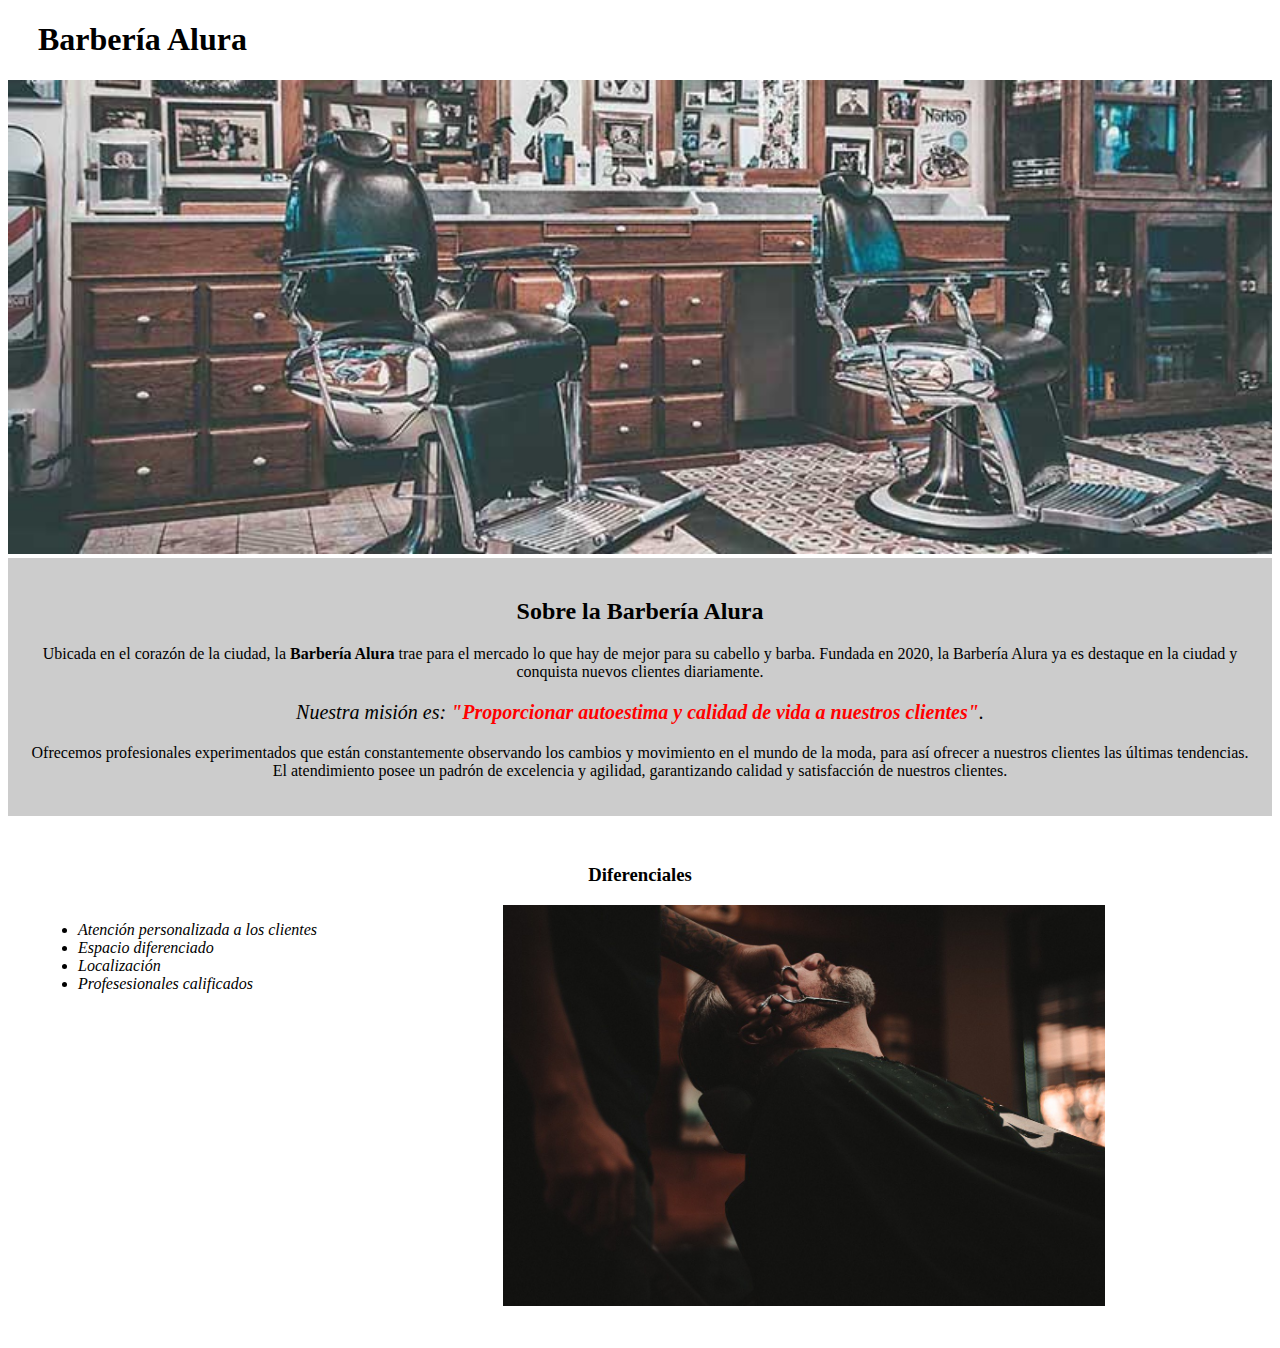
==== index.html @ cd3318b9 "Landing Page Barbería Finalizado" ====
<!DOCTYPE html>

<html lang="es">
    
    <head>

        <meta charset="UTF-8"> 
        <title>Barbería Alura</title>
        <link rel="stylesheet" href="style.css">
    
    </head>

    <body>

        <header>
            <h1 class="titulo-principal">Barbería Alura</h1>
        </header>

        <img id="banner" src="banner/banner.jpg">
        
        <div class="principal">

            <h2 class="titulo-centralizado">Sobre la Barbería Alura</h2>

            <p>Ubicada en el corazón de la ciudad, la <strong>Barbería Alura</strong> trae para el mercado lo que hay de mejor para su cabello y barba. Fundada en 2020, la Barbería Alura ya es destaque en la ciudad y conquista nuevos clientes diariamente.</p>

            <p id="mision"><em>Nuestra misión es: <strong>"Proporcionar autoestima y calidad de vida a nuestros clientes"</strong>.</em></p>

            <p>Ofrecemos profesionales experimentados que están constantemente observando los cambios y movimiento en el mundo de la moda, para así ofrecer a nuestros clientes las últimas tendencias. El atendimiento posee un padrón de excelencia y agilidad, garantizando calidad y satisfacción de nuestros clientes.</p> 

        </div>

        <div class="diferenciales">

            <h3 class="titulo-centralizado">Diferenciales</h3>
        
            <ul>
                <li class="items">Atención personalizada a los clientes</li>
                <li class="items">Espacio diferenciado</li>
                <li class="items">Localización</li>
                <li class="items">Profesesionales calificados</li>
            </ul>

            <img src="diferenciales/diferenciales.jpg" class="imagenDiferenciales">

        </div>
        
        
    </body>
</html>
---- style.css ----
.titulo-principal{
    padding-left: 30px;
}

#banner{
    width:100%;
}

.principal{
    background: #CCCCCC;
    padding: 20px;
}

.titulo-centralizado{
    text-align: center;
}

p{
    text-align: center;
}

em strong{
    color:red;
}

#mision{
    font-size: 20px;
}

.diferenciales{
    background: #FFFFFF;
    padding: 30px;
}

.items{
    font-style: italic;
}

ul{
    display: inline-block;
    vertical-align: top;
    width: 20%;
    margin-right: 15%;
}

.imagenDiferenciales{
    width: 50%;
}
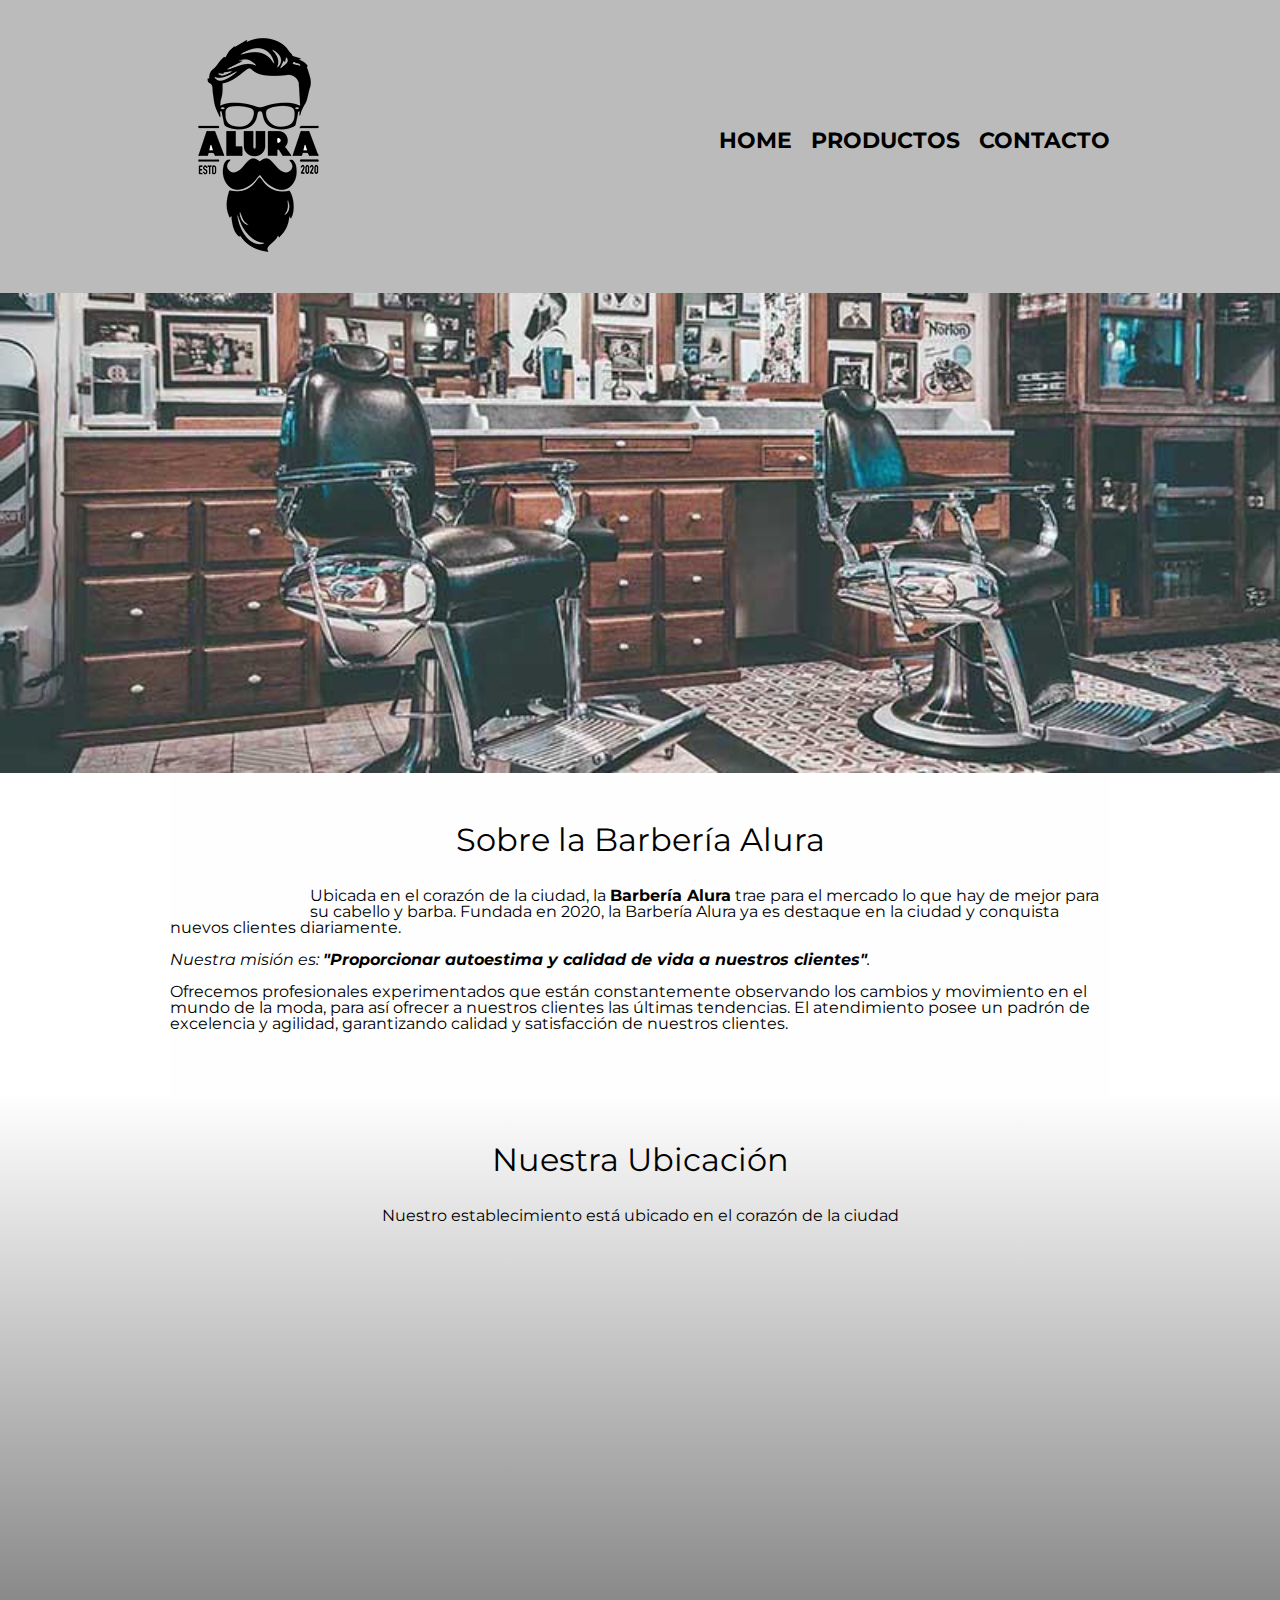
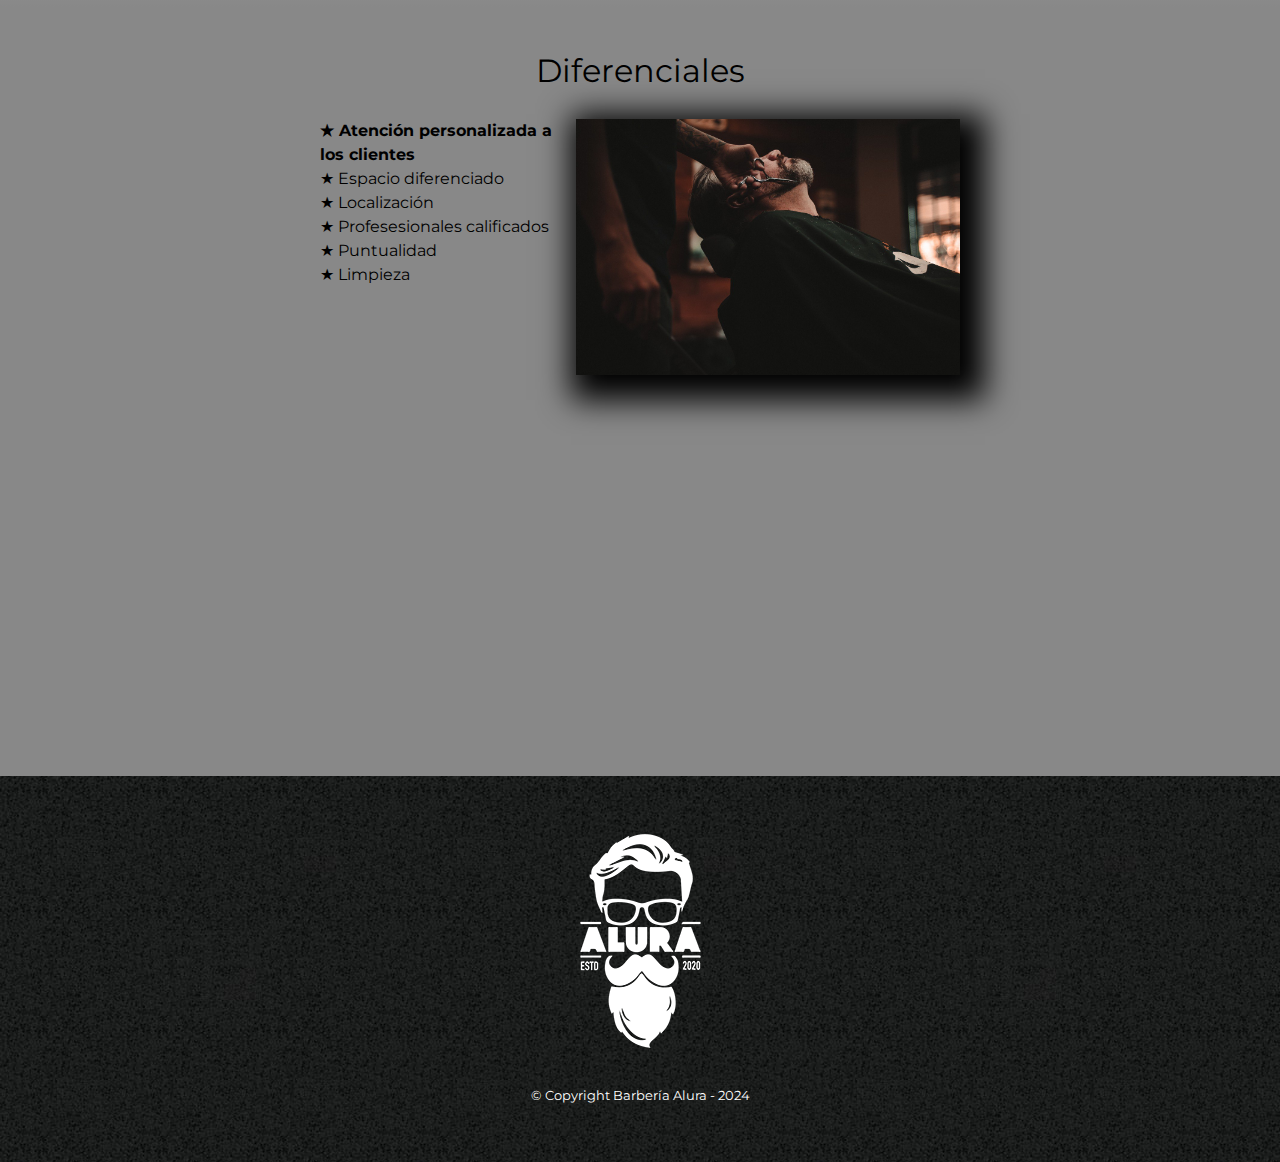
==== commit f184740c: "Barbería terminada" ====
--- a/index.html
+++ b/index.html
@@ -4,47 +4,84 @@
     
     <head>
 
-        <meta charset="UTF-8"> 
+        <meta charset="UTF-8">
+        <meta name="viewport" content="width=device-width">
         <title>Barbería Alura</title>
+        <link rel="stylesheet" href="reset.css">
         <link rel="stylesheet" href="style.css">
+        <link rel="preconnect" href="https://fonts.googleapis.com">
+        <link rel="preconnect" href="https://fonts.gstatic.com" crossorigin>
+        <link href="https://fonts.googleapis.com/css2?family=Montserrat:wght@300&display=swap" rel="stylesheet">
     
     </head>
 
     <body>
 
         <header>
-            <h1 class="titulo-principal">Barbería Alura</h1>
+            <div class="caja">
+                        <h1>
+                            <img src="imagenes/logo.png" alt="">
+                        </h1>
+                        <nav>
+                                    <ul>
+                                        <li> <a href="index.html">HOME</a></li>
+                                        <li> <a href="productos.html">PRODUCTOS</a></li>
+                                        <li><a href="contacto.html">CONTACTO</a></li>
+                                    </ul>
+                        </nav>
+            </div>
         </header>
 
-        <img id="banner" src="banner/banner.jpg">
+        <img class="banner" src="banner/banner.jpg">
         
-        <div class="principal">
+        <main>
+            <section class="principal">
+            
+                <h2 class="titulo-principal">Sobre la Barbería Alura</h2>
+                
+                <img class="utensilios" src="/imagenes/utensilios.jpg" alt="">
+            
+                <p>Ubicada en el corazón de la ciudad, la <strong>Barbería Alura</strong> trae para el mercado lo que hay de mejor para su cabello y barba. Fundada en 2020, la Barbería Alura ya es destaque en la ciudad y conquista nuevos clientes diariamente.</p>
+            
+                <p id="mision"><em>Nuestra misión es: <strong>"Proporcionar autoestima y calidad de vida a nuestros clientes"</strong>.</em></p>
+            
+                <p>Ofrecemos profesionales experimentados que están constantemente observando los cambios y movimiento en el mundo de la moda, para así ofrecer a nuestros clientes las últimas tendencias. El atendimiento posee un padrón de excelencia y agilidad, garantizando calidad y satisfacción de nuestros clientes.</p> 
+            
+            </section>
 
-            <h2 class="titulo-centralizado">Sobre la Barbería Alura</h2>
+            <section class="mapa">
+                <h3 class="titulo-principal">Nuestra Ubicación</h3>
+                <p>Nuestro establecimiento está ubicado en el corazón de la ciudad</p>
+                <div class="mapa-contenido">
+                    <iframe src="https://www.google.com/maps/embed?pb=!1m18!1m12!1m3!1d3656.4499361010357!2d-46.634131907838245!3d-23.58819135294645!2m3!1f0!2f0!3f0!3m2!1i1024!2i768!4f13.1!3m3!1m2!1s0x94ce5a2b2ed7f3a1%3A0xab35da2f5ca62674!2sCaelum%20-%20Education%20and%20Innovation!5e0!3m2!1ses-419!2sco!4v1706300627530!5m2!1ses-419!2sco" width="100%" height="300" style="border:0;" allowfullscreen="" loading="lazy" referrerpolicy="no-referrer-when-downgrade"></iframe>
+                </div>
+            </section>
+            
+            <section class="diferenciales">
+            
+                <h3 class="titulo-principal">Diferenciales</h3>
+            
+                <div class="contenido-diferenciales">
+                    <ul class="lista-diferenciales">
+                        <li class="items">Atención personalizada a los clientes</li>
+                        <li class="items">Espacio diferenciado</li>
+                        <li class="items">Localización</li>
+                        <li class="items">Profesesionales calificados</li>
+                        <li class="items">Puntualidad</li>
+                        <li class="items">Limpieza</li>
+                    </ul><img src="diferenciales/diferenciales.jpg" class="imagen-diferenciales">
+                </div>
 
-            <p>Ubicada en el corazón de la ciudad, la <strong>Barbería Alura</strong> trae para el mercado lo que hay de mejor para su cabello y barba. Fundada en 2020, la Barbería Alura ya es destaque en la ciudad y conquista nuevos clientes diariamente.</p>
+                <div class="video">
+                    <iframe width="100%" height="315" src="https://www.youtube.com/embed/wcVVXUV0YUY?si=liohE35FkcDnpXrJ" title="YouTube video player" frameborder="0" allow="accelerometer; autoplay; clipboard-write; encrypted-media; gyroscope; picture-in-picture; web-share" allowfullscreen></iframe> 
+                </div>
+            </section>
+            
 
-            <p id="mision"><em>Nuestra misión es: <strong>"Proporcionar autoestima y calidad de vida a nuestros clientes"</strong>.</em></p>
-
-            <p>Ofrecemos profesionales experimentados que están constantemente observando los cambios y movimiento en el mundo de la moda, para así ofrecer a nuestros clientes las últimas tendencias. El atendimiento posee un padrón de excelencia y agilidad, garantizando calidad y satisfacción de nuestros clientes.</p> 
-
-        </div>
-
-        <div class="diferenciales">
-
-            <h3 class="titulo-centralizado">Diferenciales</h3>
-        
-            <ul>
-                <li class="items">Atención personalizada a los clientes</li>
-                <li class="items">Espacio diferenciado</li>
-                <li class="items">Localización</li>
-                <li class="items">Profesesionales calificados</li>
-            </ul>
-
-            <img src="diferenciales/diferenciales.jpg" class="imagenDiferenciales">
-
-        </div>
-        
-        
+        </main>
+        <footer>
+            <img src="imagenes/logo-blanco.png" alt="">
+            <p class="Copyright">© Copyright Barbería Alura - 2024</p>
+        </footer>
     </body>
 </html>--- a/style.css
+++ b/style.css
@@ -1,49 +1,273 @@
+body{
+    font-family: 'Montserrat', sans-serif;
+}
+
+header{
+    background-color: #BBBBBB;
+    padding: 20px 0;
+}
+
+.caja{
+    width: 940px;
+    position: relative;
+    margin: 0 auto;
+}
+
+nav{
+    position: absolute;
+    top: 110px;
+    right: 0;
+}
+
+nav li{
+    display: inline;
+    margin: 0 0 0 15px;
+}
+
+nav a{
+    text-transform: uppercase;
+    color: black;
+    font-weight: bold;
+    font-size: 22px;
+    text-decoration: none;
+}
+
+nav a:hover{
+    color: #c78c19;
+    text-decoration: underline;
+}
+
+.productos{
+    width: 940px;
+    margin: 0 auto;
+    padding: 50px;
+}
+
+.productos li{
+    display: inline-block;
+    text-align: center;
+    width: 30%;
+    vertical-align: top;
+    margin: 0 1.47%;
+    padding: 30px 20px;
+    box-sizing: border-box;
+    border: 2px black solid;
+    border-radius: 10px;
+}
+
+.productos li:hover{
+    border-color: #c78c19;
+    font-size: 33px;
+}
+
+.productos li:hover h2{
+    font-size: 33px;
+}
+
+.productos li:active{
+    border-color: #088c19;
+}
+
+.productos h2{
+    font-size: 30px;
+    font-weight: bold;
+}
+
+.producto-descripcion{
+    font-size: 18px;
+}
+
+.producto-precio{
+    font-size: 20px;
+    font-weight: bold;
+    margin-top: 10px;
+}
+
+footer{
+    text-align: center;
+    background: url(imagenes/bg.jpg);
+    padding: 40px;
+}
+
+.Copyright{
+    color: white;
+    font-size: 13px;
+    margin: 20px;
+}
+
+form{
+    margin: 40px 0;}
+
+form label, form legend{
+    display: block;
+    font-size: 20px;
+    margin: 0 0 10px;
+}
+
+.input-padron{
+    display: block;
+    margin: 0 0 20px;
+    padding: 10px 25px;
+    width: 50%;
+}
+
+.form{
+    padding-left: 1em;
+}
+
+.checkbox{
+    margin:20px 0px;
+}
+
+.enviar{
+    width: 40%;
+    padding: 15px 0;
+    font-size: 18px;
+    font-weight: bold;
+    color: white;
+    background: orange;
+    border: none;
+    border-radius: 5px;
+    cursor: pointer;
+    transition: 0.5s all;
+}
+
+.enviar:hover{
+    background-color: darkorange;
+    transform: scale(1.05);
+}
+
+table{
+    margin: 40px 40px;
+}
+
+thead{
+    background-color: #555555;
+    color: white;
+    font-weight: bold;
+}
+
+td, th{
+    border: 1px solid black;
+    padding: 8px 15px;
+}
+
+/*CSS INDEX*/
+
+.principal{
+    padding: 3em 0;
+    background-color: #FEFEFE;
+    width: 940px;
+    margin: 0 auto;
+}
+
+
+.banner{
+    width: 100%;
+}
+
 .titulo-principal{
-    padding-left: 30px;
-}
-
-#banner{
-    width:100%;
-}
-
-.principal{
-    background: #CCCCCC;
-    padding: 20px;
-}
-
-.titulo-centralizado{
-    text-align: center;
-}
-
-p{
-    text-align: center;
-}
-
-em strong{
-    color:red;
-}
-
-#mision{
-    font-size: 20px;
+    text-align: center;
+    font-size: 2em;
+    margin: 0 0 1em;
+    clear: left;
+}
+
+.principal p{
+    margin: 0 0 1em;
+}
+
+.principal strong{
+    font-weight: bold;
+}
+
+.principal em{
+    font-style: italic;
+}
+
+.utensilios{
+    width: 120px;
+    float: left;
+    margin: 0 20px 20px 0;
+}
+
+.mapa{
+    padding: 3em 0;
+    background: linear-gradient(#FEFEFE, #888888)
+}
+
+.mapa p{
+    margin: 0 0 2em;
+    text-align: center;
+}
+
+.mapa-contenido{
+    width: 940px;
+    margin: 0 auto;
 }
 
 .diferenciales{
-    background: #FFFFFF;
-    padding: 30px;
-}
-
-.items{
-    font-style: italic;
-}
-
-ul{
+    padding: 3em 0;
+    background-color: #888888;
+}
+
+.contenido-diferenciales{
+    width: 640px;
+    margin: 0 auto;
+}
+
+.lista-diferenciales{
+    width: 40%;
     display: inline-block;
     vertical-align: top;
-    width: 20%;
-    margin-right: 15%;
-}
-
-.imagenDiferenciales{
-    width: 50%;
-}
-
+}
+
+.items{
+    line-height: 1.5;
+}
+
+.items::before{
+    content: "★ ";
+}
+
+.items:nth-child(1){
+    font-weight: bold;
+}
+
+.imagen-diferenciales{
+    width: 60%;
+    transition: 400ms;
+    box-shadow: 10px 10px 30px 15px black;
+}
+
+.imagen-diferenciales:hover{
+    opacity: 0.3;
+}
+
+.video{
+    width: 560px;
+    margin: 1em auto;
+}
+
+
+
+@media screen and (max-width:480px) {
+    h1{
+        text-align: center;
+    }
+    nav{
+        position: static;
+    }
+
+    .productos li{
+        width: 100%;
+        display: inline-block;
+    }
+
+    .caja, .principal, .contenido-diferenciales, .video, .mapa-contenido, .productos{
+        width: auto;
+    }
+    .lista-diferenciales, .imagen-diferenciales{
+        width: 100%;
+    }
+}
